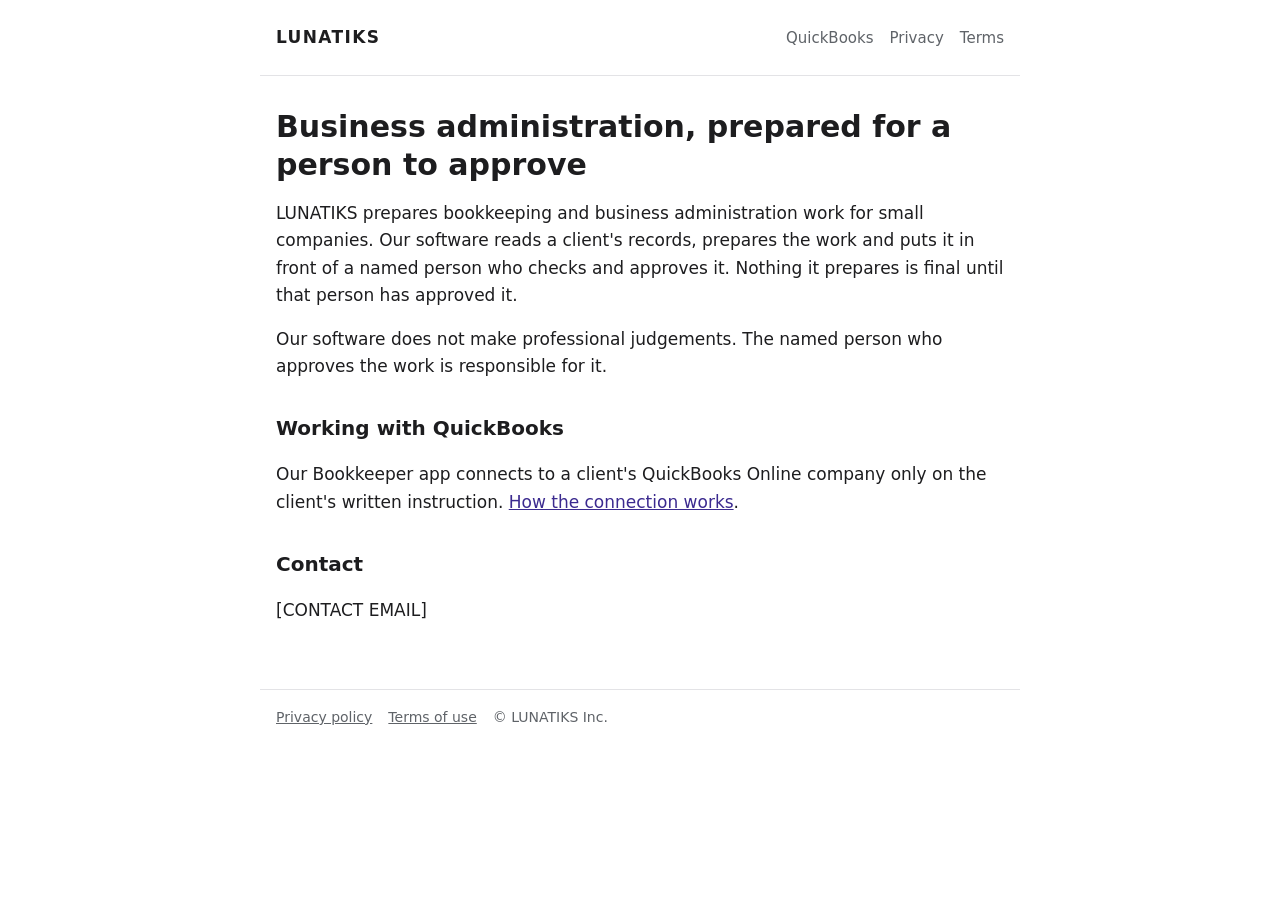
==== index.html @ 602f0735 "Draft site for Intuit production settings: QuickBooks pages, privacy policy and terms Not for public" ====
<!doctype html>
<html lang="en">
<head>
<meta charset="utf-8">
<meta name="viewport" content="width=device-width, initial-scale=1">
<title>LUNATIKS</title>
<meta name="description" content="LUNATIKS prepares bookkeeping and business administration work for a named person to approve.">
<link rel="stylesheet" href="/style.css">
</head>
<body>
<header><a class="brand" href="/">LUNATIKS</a><nav><a href="/quickbooks/">QuickBooks</a><a href="/privacy.html">Privacy</a><a href="/terms.html">Terms</a></nav></header>
<main>
<h1>Business administration, prepared for a person to approve</h1>
<p>LUNATIKS prepares bookkeeping and business administration work for small companies. Our software reads a client's records, prepares the work and puts it in front of a named person who checks and approves it. Nothing it prepares is final until that person has approved it.</p>
<p>Our software does not make professional judgements. The named person who approves the work is responsible for it.</p>
<h2>Working with QuickBooks</h2>
<p>Our Bookkeeper app connects to a client's QuickBooks Online company only on the client's written instruction. <a href="/quickbooks/">How the connection works</a>.</p>
<h2>Contact</h2>
<p>[CONTACT EMAIL]</p>
</main>
<footer><a href="/privacy.html">Privacy policy</a><a href="/terms.html">Terms of use</a><span>&copy; LUNATIKS Inc.</span></footer>
</body>
</html>
---- style.css ----
:root { --ink: #1d1d1f; --muted: #5f6368; --line: #e3e3e6; --accent: #3b2a8f; --bg: #ffffff; }
@media (prefers-color-scheme: dark) { :root { --ink: #ececf0; --muted: #a7a7b0; --line: #34343a; --accent: #b3a6ff; --bg: #131316; } }
* { box-sizing: border-box; }
body { margin: 0; background: var(--bg); color: var(--ink); font: 17px/1.6 system-ui, -apple-system, "Segoe UI", Roboto, sans-serif; }
header, main, footer { max-width: 760px; margin: 0 auto; padding: 0 16px; }
header { display: flex; justify-content: space-between; align-items: center; padding-top: 24px; padding-bottom: 24px; border-bottom: 1px solid var(--line); }
header a.brand { font-weight: 700; letter-spacing: 0.08em; color: var(--ink); text-decoration: none; }
nav a { margin-left: 16px; color: var(--muted); text-decoration: none; font-size: 15px; }
main { padding-top: 32px; padding-bottom: 48px; }
h1 { font-size: 30px; line-height: 1.25; margin: 0 0 16px; }
h2 { font-size: 20px; margin: 32px 0 8px; }
p, li { color: var(--ink); }
.muted { color: var(--muted); font-size: 15px; }
a { color: var(--accent); }
.note { border-left: 3px solid var(--accent); padding: 8px 16px; margin: 24px 0; background: color-mix(in srgb, var(--accent) 7%, transparent); }
footer { border-top: 1px solid var(--line); padding-top: 16px; padding-bottom: 32px; font-size: 14px; color: var(--muted); }
footer a { color: var(--muted); margin-right: 16px; }
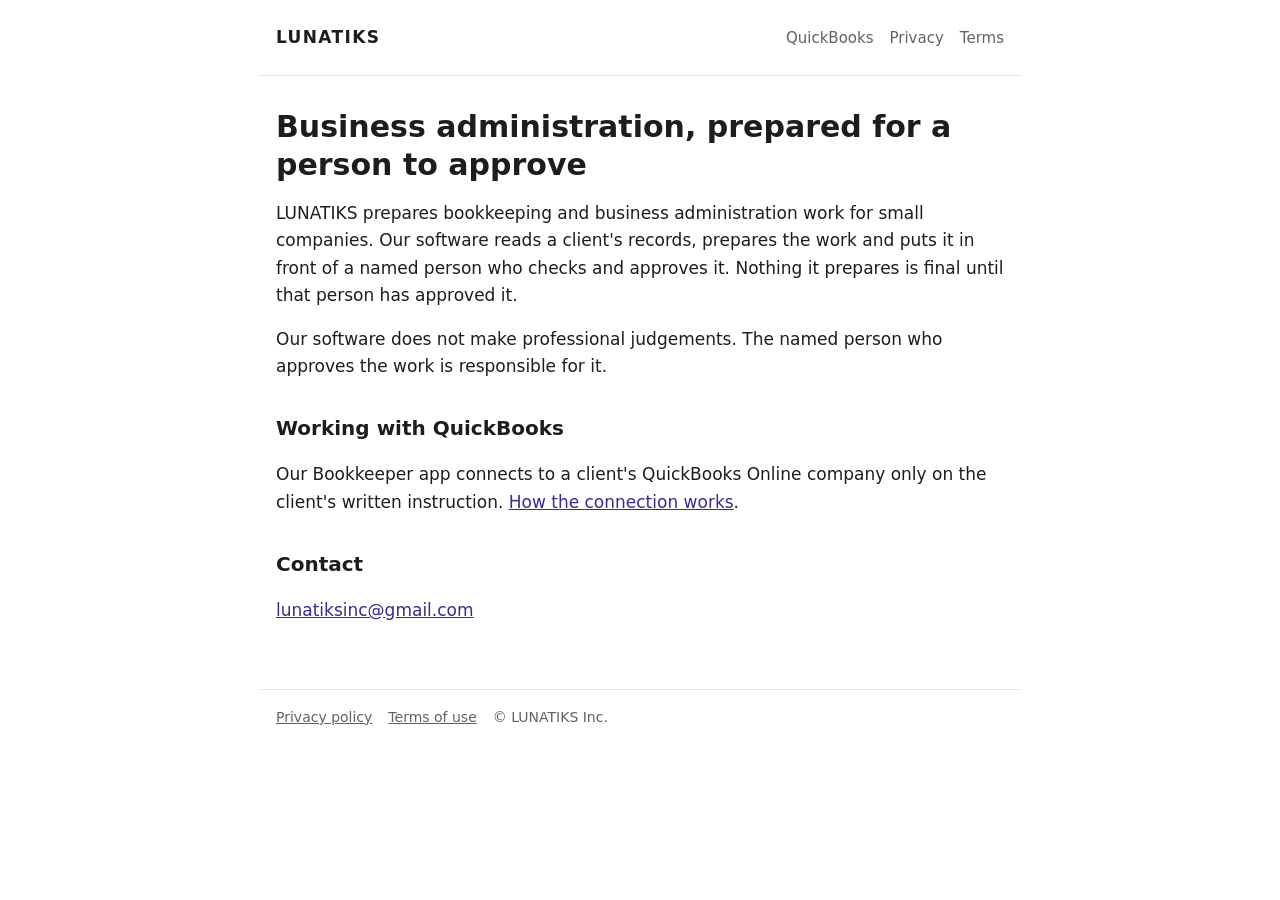
==== commit be7a6e27: "Fill the owner's answers: contact email, host and country, and interim legal wording Data role, tran" ====
--- a/index.html
+++ b/index.html
@@ -16,7 +16,7 @@
 <h2>Working with QuickBooks</h2>
 <p>Our Bookkeeper app connects to a client's QuickBooks Online company only on the client's written instruction. <a href="/quickbooks/">How the connection works</a>.</p>
 <h2>Contact</h2>
-<p>[CONTACT EMAIL]</p>
+<p><a href="mailto:lunatiksinc@gmail.com">lunatiksinc@gmail.com</a></p>
 </main>
 <footer><a href="/privacy.html">Privacy policy</a><a href="/terms.html">Terms of use</a><span>&copy; LUNATIKS Inc.</span></footer>
 </body>
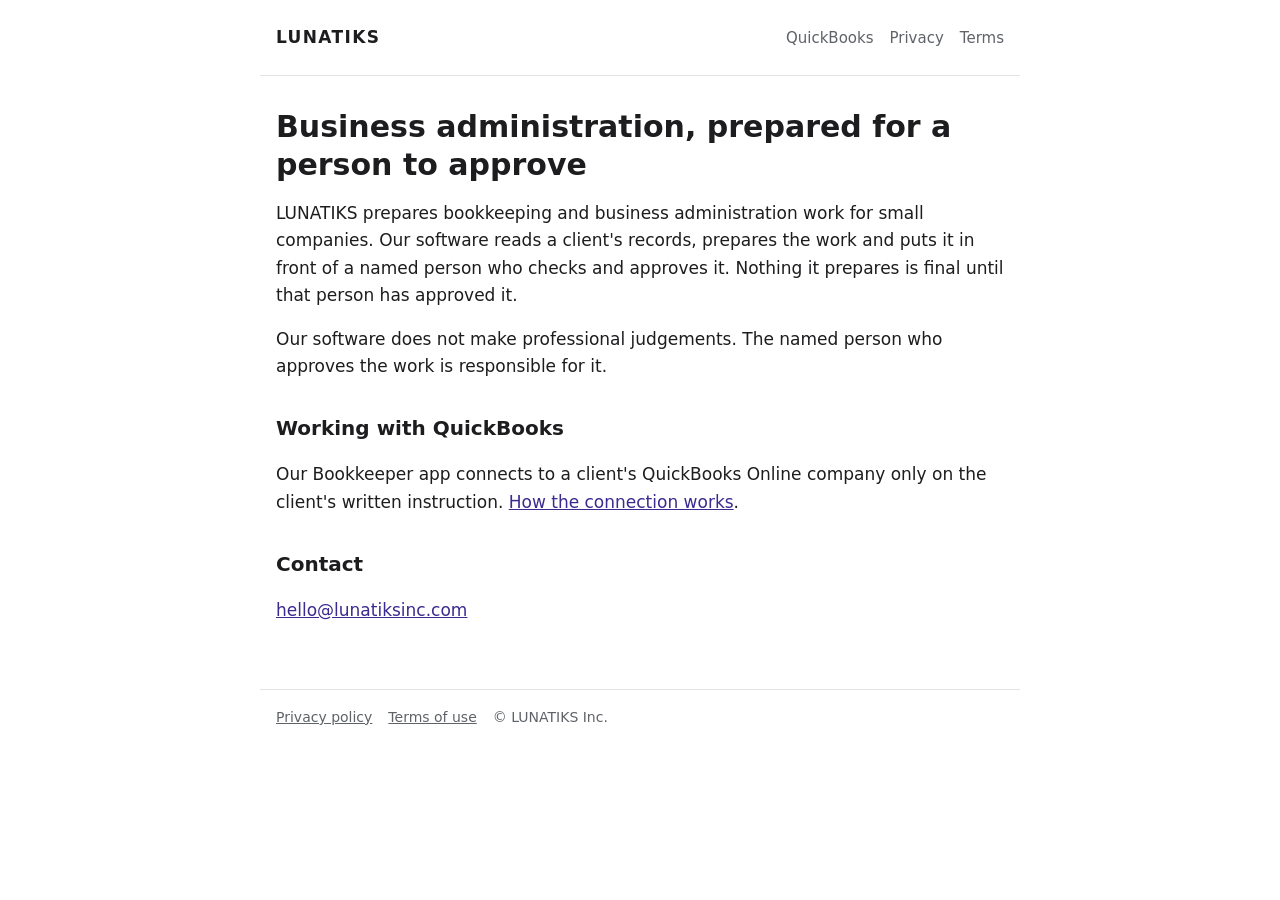
==== commit 2a9a8444: "Use hello@lunatiksinc.com as the contact email Co-Authored-By: Claude Opus 5.5 <noreply@anthropic.co" ====
--- a/index.html
+++ b/index.html
@@ -16,7 +16,7 @@
 <h2>Working with QuickBooks</h2>
 <p>Our Bookkeeper app connects to a client's QuickBooks Online company only on the client's written instruction. <a href="/quickbooks/">How the connection works</a>.</p>
 <h2>Contact</h2>
-<p><a href="mailto:lunatiksinc@gmail.com">lunatiksinc@gmail.com</a></p>
+<p><a href="mailto:hello@lunatiksinc.com">hello@lunatiksinc.com</a></p>
 </main>
 <footer><a href="/privacy.html">Privacy policy</a><a href="/terms.html">Terms of use</a><span>&copy; LUNATIKS Inc.</span></footer>
 </body>
